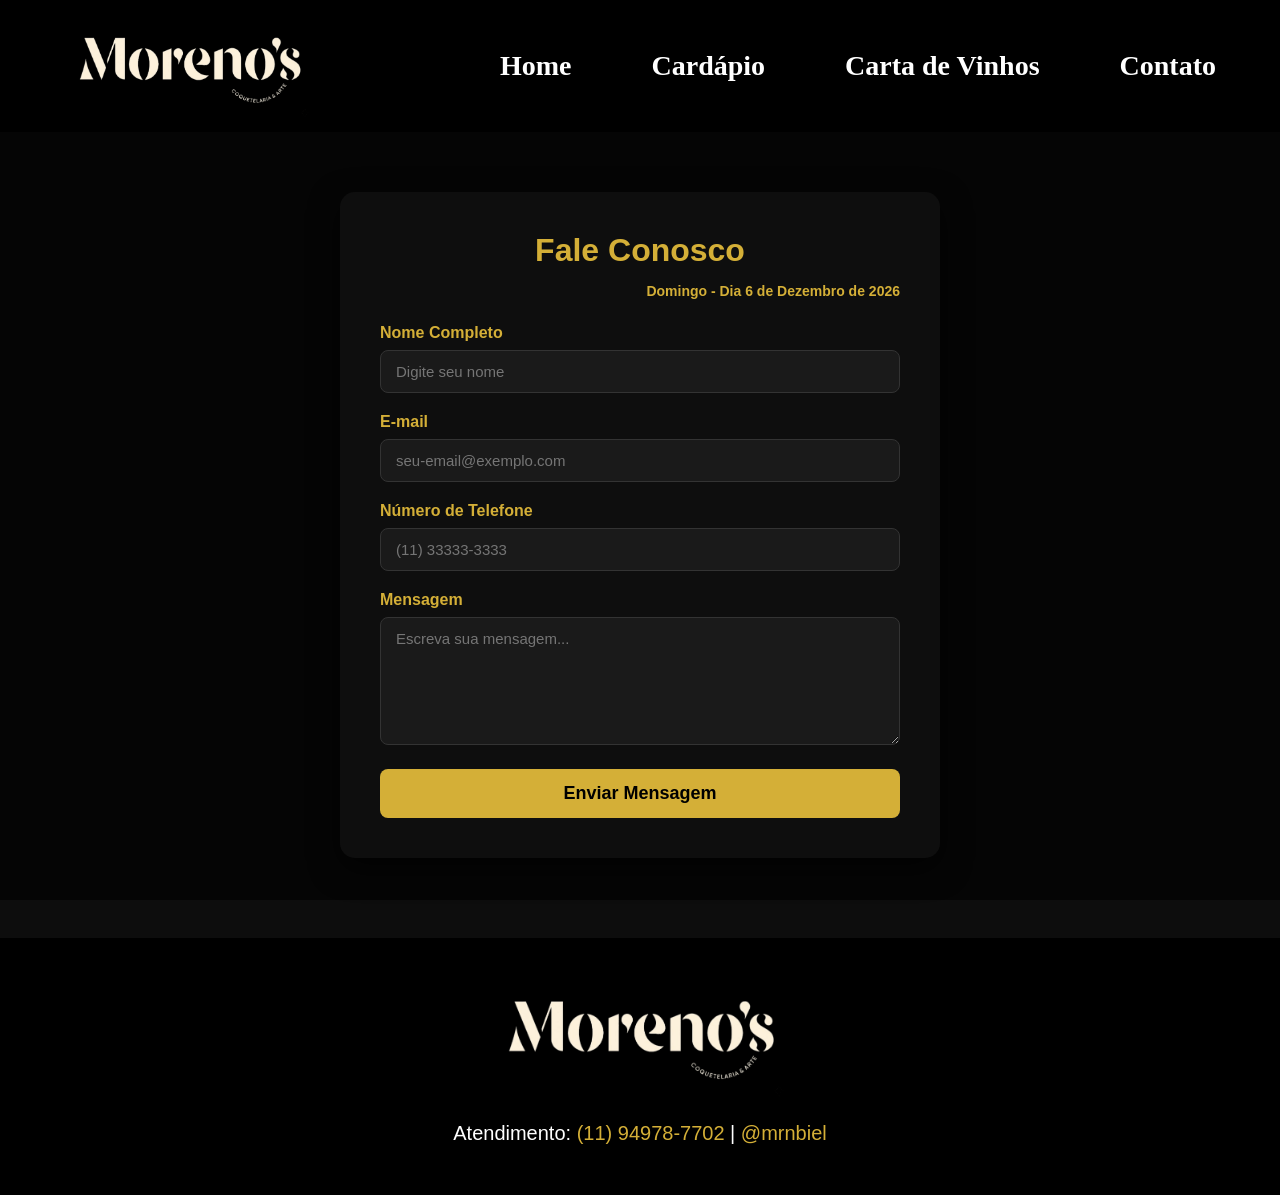
==== contatos.html @ 2eec3d5f "Add files via upload" ====
<!DOCTYPE html>
<html>
    <head>
        <link href="contatos.css" rel="stylesheet"/>
        <link rel="icon" href="img/logo.moreno.ico" type="img/ico">
        <title>Contato - Moreno's Bar</title>
    </head>
    <body>

        <video autoplay loop muted playsinline class="bg-video">
            <source src="img/videofundo.mp4" type="video/mp4">
            Seu navegador não suporta vídeos.
        </video>

        <header>
            <div class="divheader">
                <img src="img/logo.moreno.png" class="logo"/>
                <nav>
                    <ul>
                        <li><a href="morenos.html">Home</a></li>
                        <li><a href="morenos.html#produtos">Cardápio</a></li>
                        <li><a href="Carta.html">Carta de Vinhos</a></li>
                        <li><a href="contatos.html">Contato</a></li>
                    </ul>
                </nav>
            </div>
        </header>

        <main>
            <section class="contato-container">
                <h2 class="titulos-container">Fale Conosco</h2>
                
                <p class="data">
                    <script>
                        data = new Date
                        diaSemana = new Array('Domingo', 'Segunda-feira', 'Terça-feira', 'Quarta-feira', 'Quinta-feira', 'Sexta-feira', 'Sábado')
                        meses = new Array('Janeiro', 'Fevereiro', 'Março', 'Abril', 'Maio', 'Junho', 'Julho', 'Agosto', 'Setembro', 'Outubro', 'Novembro', 'Dezembro')

                        document.write(`${diaSemana[data.getDay()]} - Dia ${data.getDate()} de ${meses[data.getMonth()]} de ${data.getFullYear()}`)
                    </script>
                </p>

                <form class="contato" action="#" method="POST">
                    <div class="campo">
                        <label for="nome">Nome Completo</label>
                        <input type="text" id="nome" name="nome" placeholder="Digite seu nome" required>
                    </div>

                    <div class="campo">
                        <label for="email">E-mail</label>
                        <input type="email" id="email" name="email" placeholder="seu-email@exemplo.com" required>
                    </div>

                    <div class="campo">
                        <label for="telefone">Número de Telefone</label>
                        <input type="tel" id="telefone" name="telefone" placeholder="(11) 33333-3333" required>
                    </div>

                    <div class="campo">
                        <label for="mensagem">Mensagem</label>
                        <textarea id="mensagem" name="mensagem" rows="6" placeholder="Escreva sua mensagem..." required></textarea>
                    </div>

                    <button type="submit" class="btn-enviar">Enviar Mensagem</button>
                </form>
            </section>
        </main>

        <footer>
            <img src="img/logo.moreno.png" class="logo_footer">
            <p>
                Atendimento: 
                <a href="https://wa.me/5511949787702" target="_blank"> (11) 94978-7702</a> | 
                <a href="https://instagram.com/mrnbiel" target="_blank"> @mrnbiel</a>
            </p>
        </footer>

    </body>
</html>
---- contatos.css ----
/* padrãozão */
body {
    margin: 0;
    font-family: 'Segoe UI', sans-serif;
    background-color: #0d0d0d;
    color: white;
}

/* CONFIGURAÇÃO DO VÍDEO DE FUNDO */
.bg-video {
    position: fixed;
    top: 0;
    left: 0;
    width: 100vw;
    height: 100vh;
    object-fit: cover;
    z-index: -2;
}

/* CAMADA ESCURA POR CIMA DO VÍDEO*/
body::before {
    content: '';
    position: fixed;
    top: 0;
    left: 0;
    width: 100vw;
    height: 100vh;
    background-color: rgba(0, 0, 0, 0.6); /* 70% de escuridão */
    z-index: -1;
}


header {
    background-color: #000;
    padding: 10px 0;
}

.divheader {
    display: flex;
    align-items: center;
    justify-content: space-between;
    padding: 0 5%;
}

.logo {
    width: 250px;
}


nav {
    font-size: 28px;
}

nav ul {
    display: flex;
    gap: 80px;
    list-style: none;
    margin: 0;
    padding: 0;
}

nav li {
    font-weight: bold;
    font-family: 'Times New Roman', Times, serif;
}

nav a {
    text-decoration: none;
    color: white;
    transition: 300ms;
    position: relative;    /* Deixa a palavra ser a base para a linha */
    padding-bottom: 5px;   /* Dá um espaço sutil entre a palavra e a linha */
}

nav a:hover {
    color: #d4af37;
}

/* Cria a linha fina dourada, mas começa escondida (width: 0) */
nav a::after {
    content: '';
    position: absolute;
    bottom: 0;
    left: 0;
    width: 0;              /* Linha começa zerada */
    height: 1px;           /* Espessura da linha fina */
    background-color: #d4af37; /* Cor dourada */
    transition: width 700ms ease; /* Faz a linha abrir suavemente */
}

/* Quando passa o mouse na palavra, a linha estica para 100% do tamanho dela */
nav a:hover::after {
    width: 100%;
}

/* Titulo interno da caixa */
.titulos-container {
    text-align: center;
    color: #d4af37;
    font-size: 32px;
    margin-top: 0px; 
    margin-bottom: 10px;
}

/* FOOTER (Corrigido para Preto Sólido) */
footer {
    padding: 30px;
    background-color: #000;
    margin-top: 40px;
}

footer p {
    color: white;
    text-align: center;
    font-size: 20px;
}

footer a {
    color: #d4af37;
    text-decoration: none;
}

.logo_footer {
    width: 300px;
    display: block;
    margin: 0 auto;
}


.contato-container {
    width: 100%;
    max-width: 600px;
    margin: 60px auto 80px auto;
    padding: 40px; 
    box-sizing: border-box;
    background-color: rgba(17, 17, 17, 0.85); /* Sua caixa semi-transparente aqui */
    border-radius: 15px;
    box-shadow: 0 10px 30px rgba(0, 0, 0, 0.7);
}

.data {
    text-align: right;
    color: #d4af37;
    font-family: 'Segoe UI', sans-serif;
    font-size: 14px;
    font-weight: bold;
    margin-bottom: 25px;
}

/* Formulário invisível para não duplicar o fundo */
.contato {
    background-color: transparent;
    padding: 0;
    box-shadow: none;
}

.campo {
    margin-bottom: 20px;
    text-align: left;
}

.campo label {
    display: block;
    font-size: 16px;
    color: #d4af37; 
    margin-bottom: 8px;
    font-weight: bold;
}

.campo input, 
.campo textarea {
    width: 100%;
    padding: 12px 15px;
    background-color: #1a1a1a;
    border: 1px solid #333;
    border-radius: 8px;
    color: white;
    font-family: 'Segoe UI', sans-serif;
    font-size: 15px;
    transition: 300ms;
    box-sizing: border-box;
}

.campo input:focus, 
.campo textarea:focus {
    outline: none;
    border-color: #d4af37;
    background-color: #222;
}

.campo textarea {
    resize: vertical;
}

.btn-enviar {
    width: 100%;
    padding: 14px;
    background-color: #d4af37;
    color: #000;
    border: none;
    border-radius: 8px;
    font-size: 18px;
    font-weight: bold;
    cursor: pointer;
    transition: 300ms;
}

.btn-enviar:hover {
    background-color: #fff;
    transform: translateY(-2px);
    box-shadow: 0 5px 15px rgba(212, 175, 55, 0.3);
}
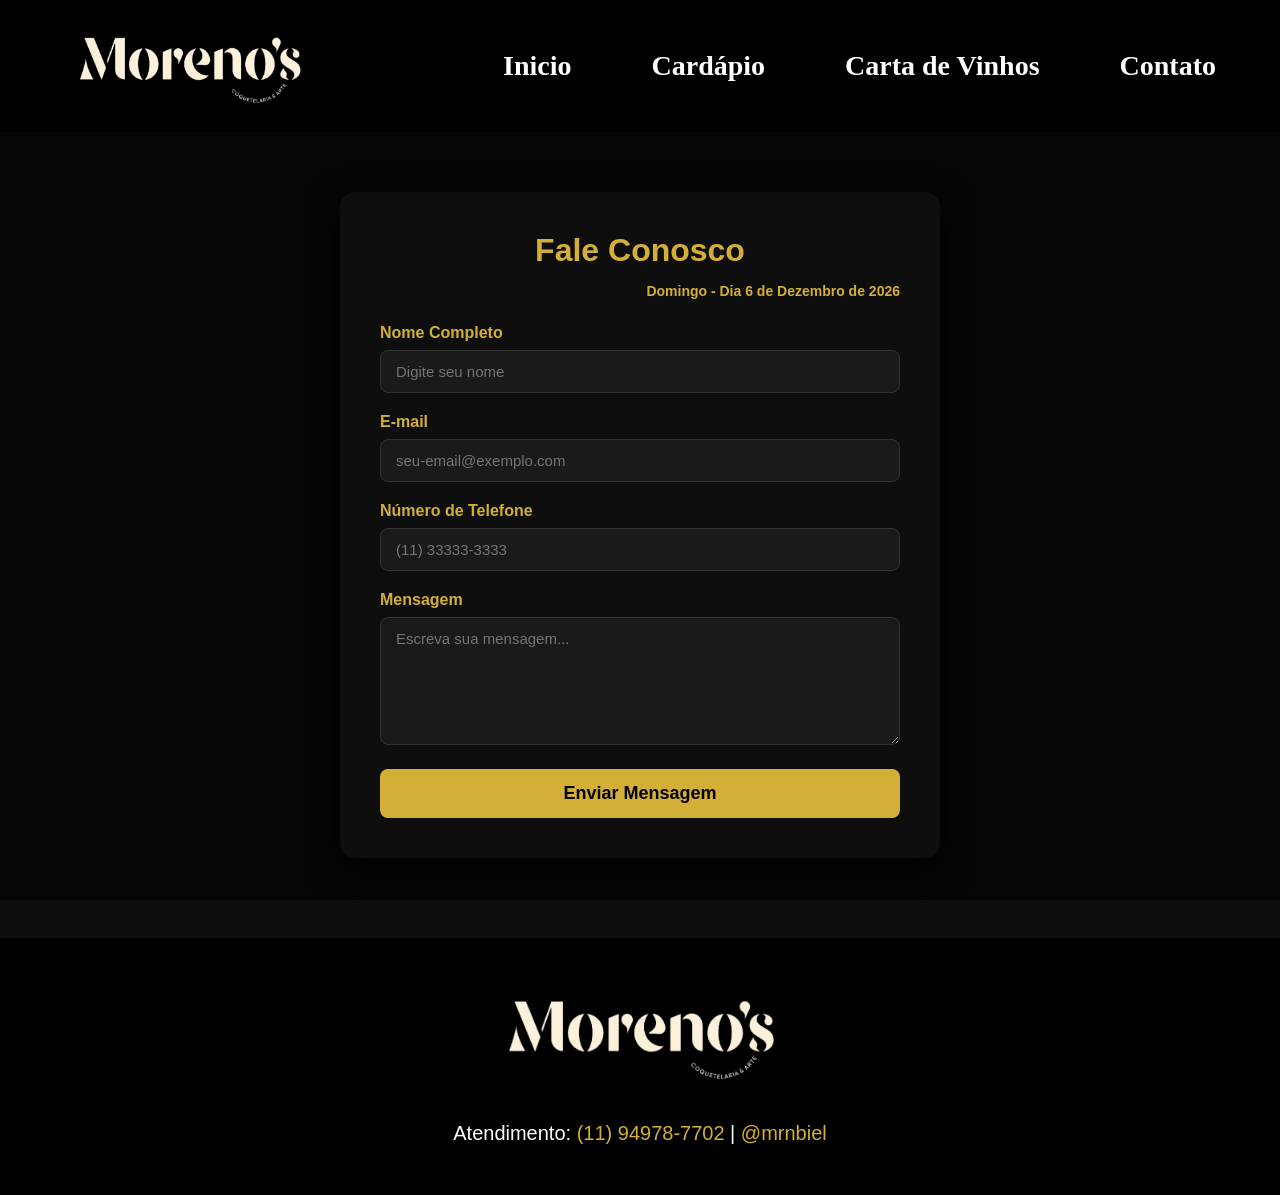
==== commit 115aea65: "Update contatos.html" ====
--- a/contatos.html
+++ b/contatos.html
@@ -17,7 +17,7 @@
                 <img src="img/logo.moreno.png" class="logo"/>
                 <nav>
                     <ul>
-                        <li><a href="morenos.html">Home</a></li>
+                        <li><a href="morenos.html">Inicio</a></li>
                         <li><a href="morenos.html#produtos">Cardápio</a></li>
                         <li><a href="Carta.html">Carta de Vinhos</a></li>
                         <li><a href="contatos.html">Contato</a></li>
@@ -76,4 +76,4 @@
         </footer>
 
     </body>
-</html>+</html>
